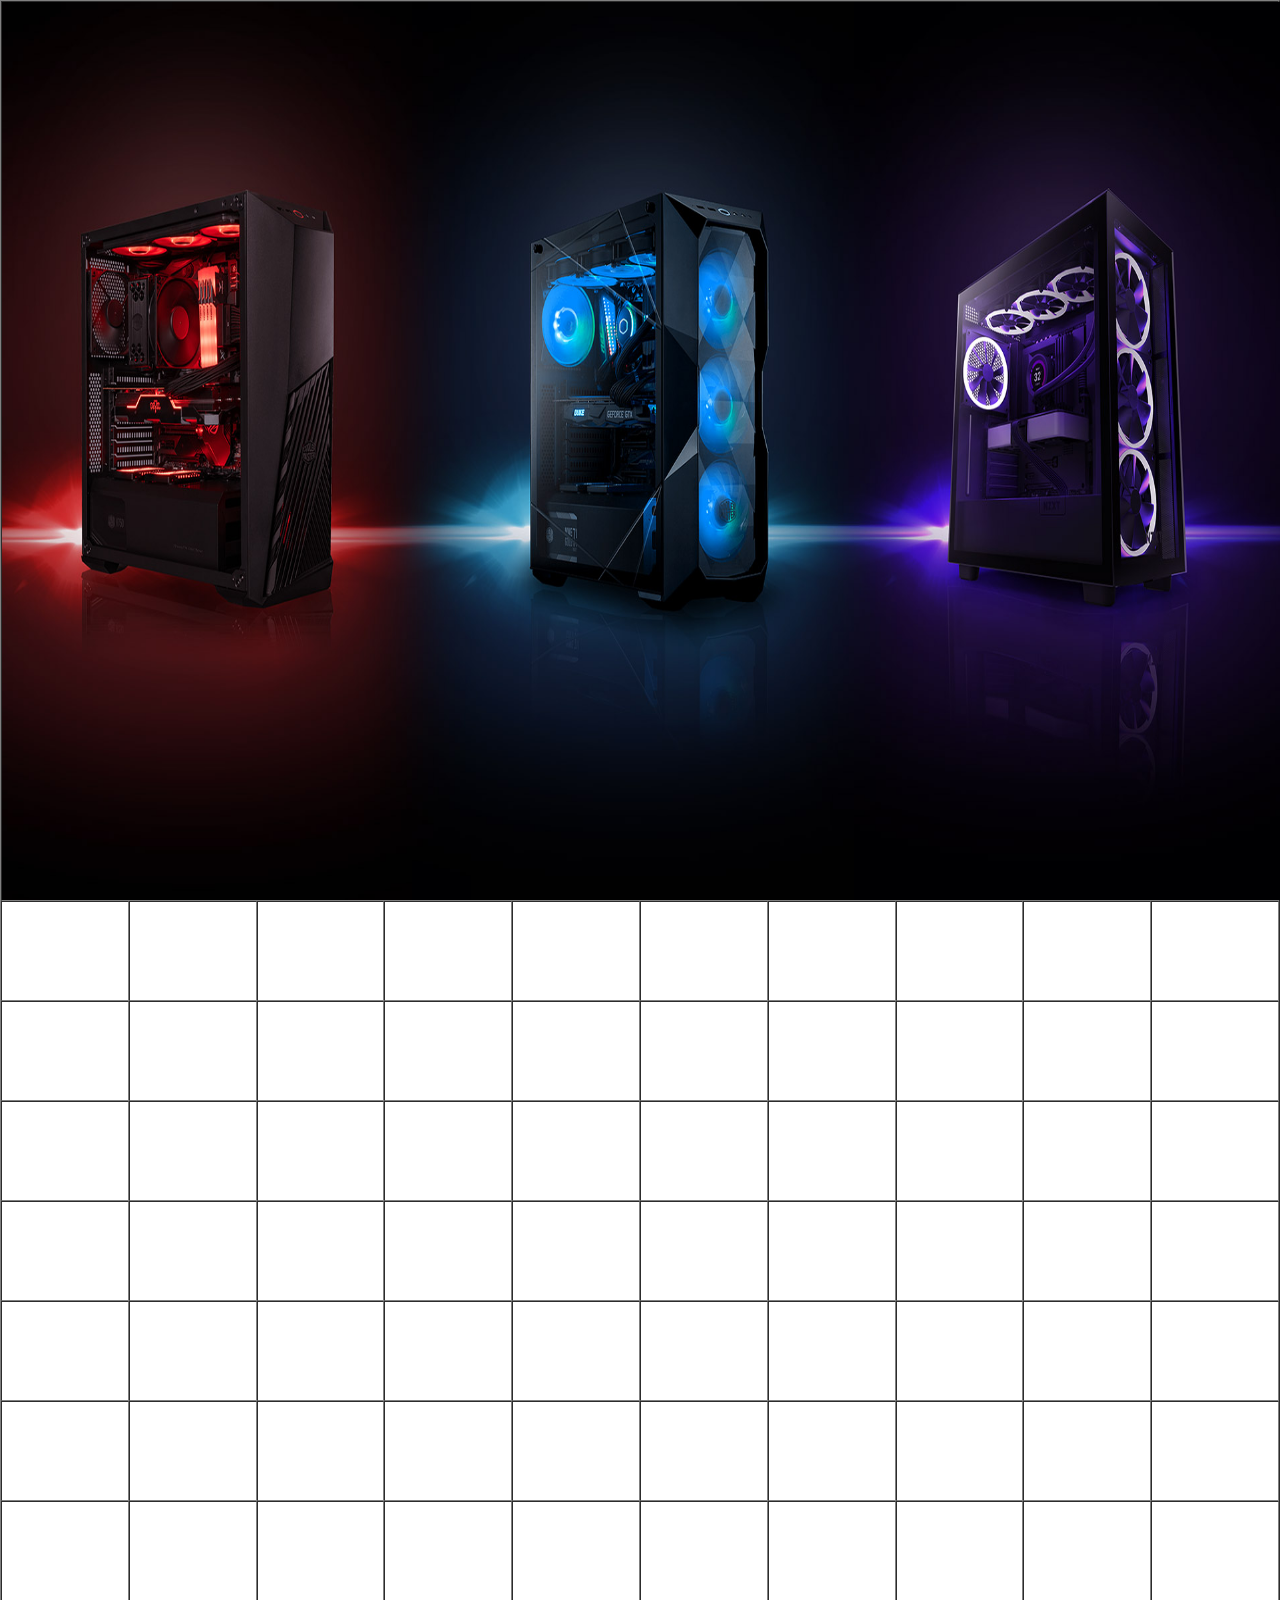
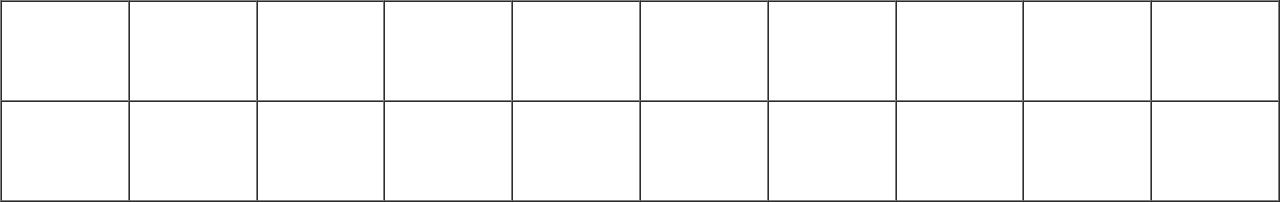
==== produtos.html @ 62914cd3 "Primeira salvada" ====
<!DOCTYPE html>
<html lang="PT/BR">
<head>
    <meta charset="UTF-8">
    <meta name="viewport" content="width=device-width, initial-scale=1.0">
    <title>Produtos</title> <link rel="stylesheet" href="produtos.css">
</head>
<body>
    <table border="1">
        <tr class="pcs-tr">
            <td id="pcs"colspan="10"> 
                <img class="computadores"src="./imgUteis/pc_gamer_atlas.jpg" alt="">
                <img class="computadores"src="./imgUteis/pc_gamer_tempest.jpg" alt="">
                <img class="computadores"src="./imgUteis/pc_gamer_ad_astra.jpg" alt="">
            </td>
        </tr>
           
        <tr>
            <td></td>
            <td></td>
            <td></td>
            <td></td>
            <td></td>
            <td></td>
            <td></td>
            <td></td>
            <td></td>
            <td></td>
        </tr>
        <tr>
            <td></td>
            <td></td>
            <td></td>
            <td></td>
            <td></td>
            <td></td>
            <td></td>
            <td></td>
            <td></td>
            <td></td>
        </tr>
        <tr>
            <td></td>
            <td></td>
            <td></td>
            <td></td>
            <td></td>
            <td></td>
            <td></td>
            <td></td>
            <td></td>
            <td></td>
        </tr>
        <tr>
            <td></td>
            <td></td>
            <td></td>
            <td></td>
            <td></td>
            <td></td>
            <td></td>
            <td></td>
            <td></td>
            <td></td>
        </tr>
        <tr>
            <td></td>
            <td></td>
            <td></td>
            <td></td>
            <td></td>
            <td></td>
            <td></td>
            <td></td>
            <td></td>
            <td></td>
        </tr>
        <tr>
            <td></td>
            <td></td>
            <td></td>
            <td></td>
            <td></td>
            <td></td>
            <td></td>
            <td></td>
            <td></td>
            <td></td>
        </tr>
        <tr>
            <td></td>
            <td></td>
            <td></td>
            <td></td>
            <td></td>
            <td></td>
            <td></td>
            <td></td>
            <td></td>
            <td></td>
        </tr>
        <tr>
            <td></td>
            <td></td>
            <td></td>
            <td></td>
            <td></td>
            <td></td>
            <td></td>
            <td></td>
            <td></td>
            <td></td>
        </tr>
        <tr>
            <td></td>
            <td></td>
            <td></td>
            <td></td>
            <td></td>
            <td></td>
            <td></td>
            <td></td>
            <td></td>
            <td></td>
        </tr>

    </table>
</body>
</html>
---- produtos.css ----
:root {
    --number-of-squares: 10;
}

*{
    margin: 0;
    padding: 0;
    box-sizing: border-box;
}

body {
    overflow-y: scroll;
}

table{
    background-color: #ffffff;
    min-height: 100vh;  
    width: calc(100vw - (100vw - 100%));   
    border-spacing: 0;
}

tr {
    width: 100%;
    display: flex;
    flex-direction: row;
    justify-content: space-between;
}

td {
    height: 100px;
    width: calc(100% / var(--number-of-squares));
}

.pcs-tr {
    width: 100%;
    height: 100vh;
}

#pcs {
    display: flex;
    flex-direction: row;
    width: 100%;
    height: 100% !important;
}

.computadores {
    width: 33.4%;
}
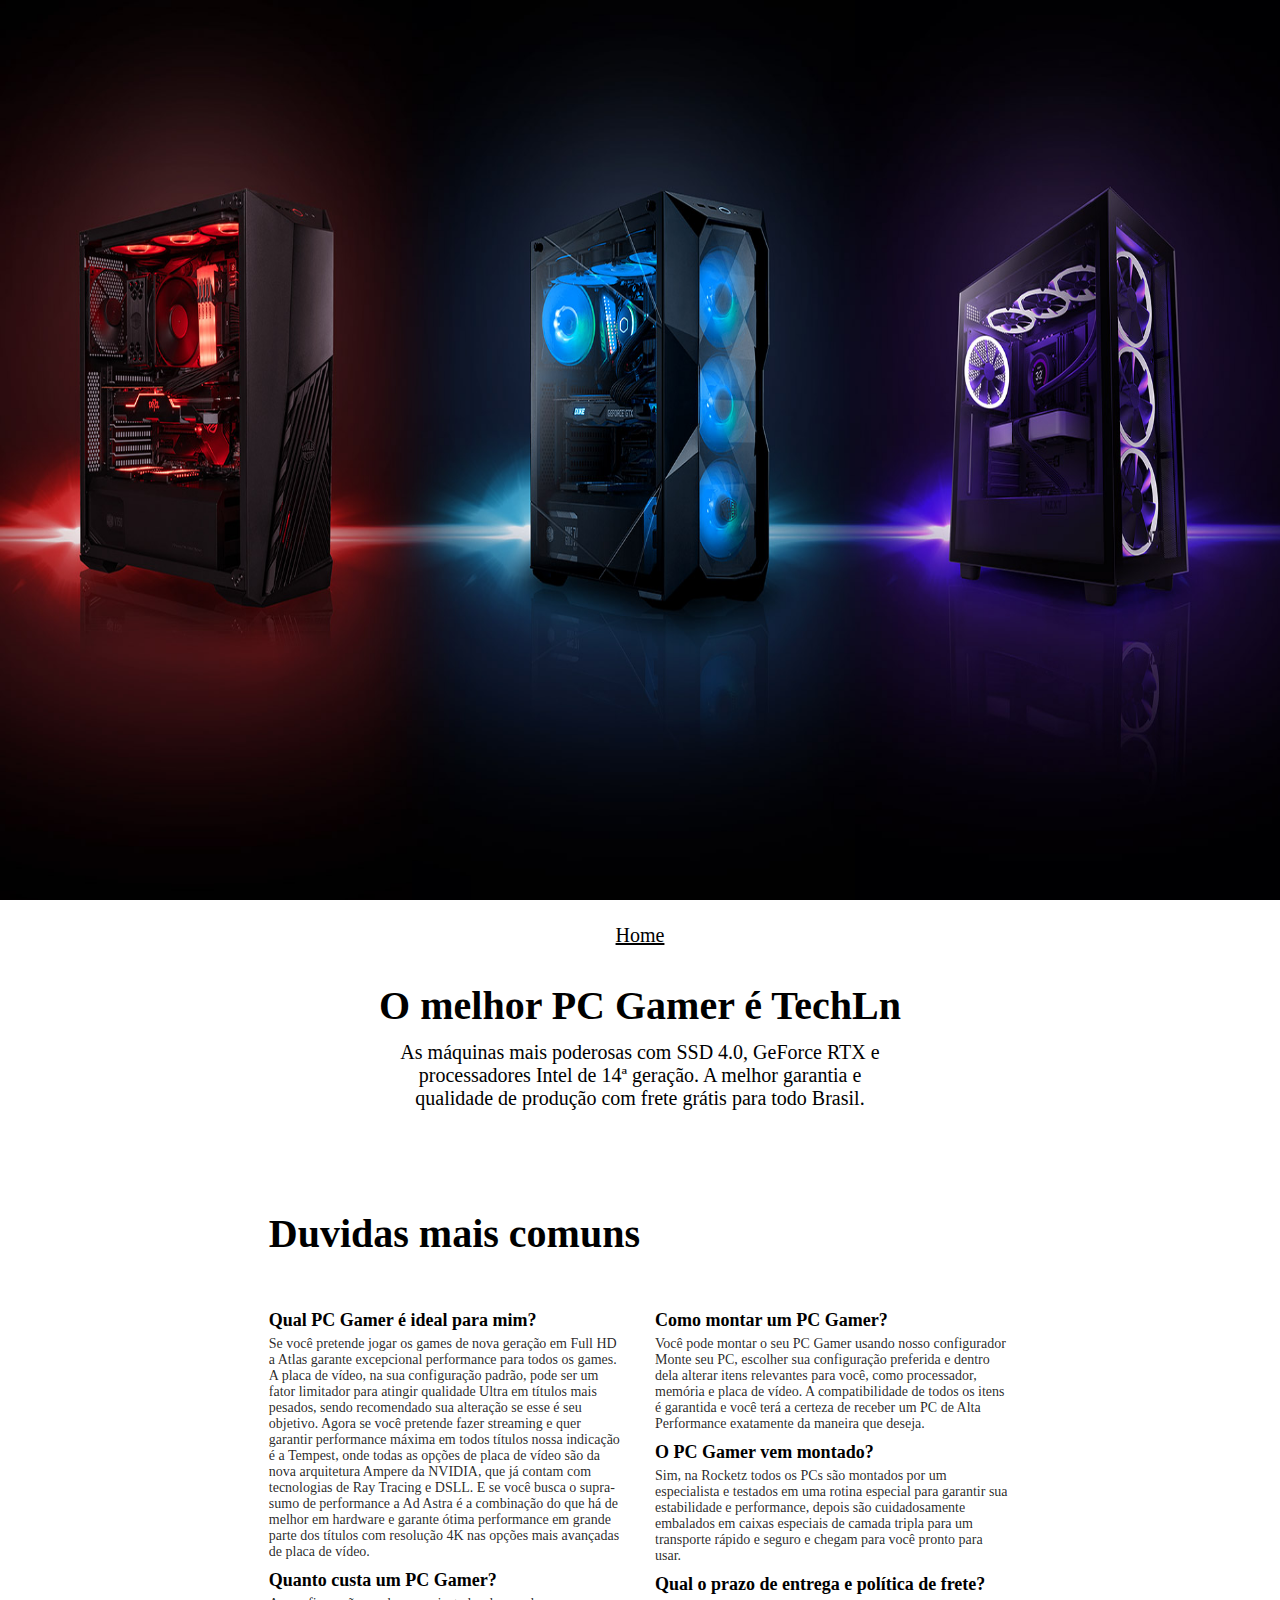
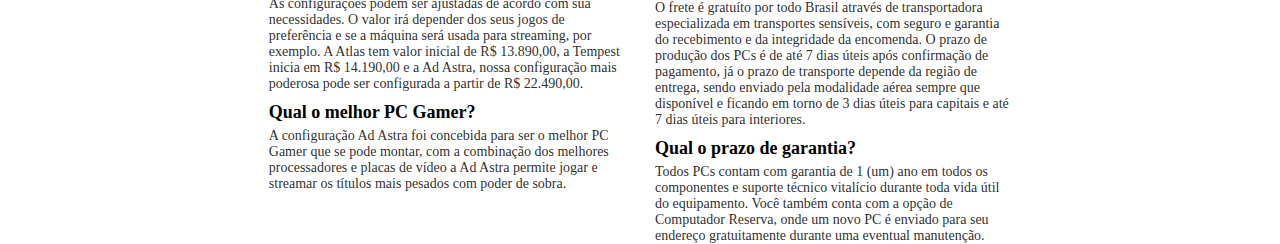
==== commit 1e468fd1: "Site final" ====
--- a/produtos.html
+++ b/produtos.html
@@ -6,7 +6,7 @@
     <title>Produtos</title> <link rel="stylesheet" href="produtos.css">
 </head>
 <body>
-    <table border="1">
+    <table>
         <tr class="pcs-tr">
             <td id="pcs"colspan="10"> 
                 <img class="computadores"src="./imgUteis/pc_gamer_atlas.jpg" alt="">
@@ -15,115 +15,50 @@
             </td>
         </tr>
            
-        <tr>
-            <td></td>
-            <td></td>
-            <td></td>
-            <td></td>
-            <td></td>
-            <td></td>
-            <td></td>
-            <td></td>
-            <td></td>
-            <td></td>
+        <tr class="home-wrapper">
+            <td><a href="/">Home</a></td>
+            <td id="melhorpc" colspan="4"><h1>O melhor PC Gamer é TechLn</h1></td>
+            <td><h3>As máquinas mais poderosas com SSD 4.0, GeForce RTX e processadores Intel de 14ª geração. A melhor garantia e qualidade de produção com frete grátis para todo Brasil.</h3></td>
         </tr>
-        <tr>
-            <td></td>
-            <td></td>
-            <td></td>
-            <td></td>
-            <td></td>
-            <td></td>
-            <td></td>
-            <td></td>
-            <td></td>
-            <td></td>
+        <tr class="tr-questions-wrapper"> 
+            <td>
+                <h2>Duvidas mais comuns</h2>
+            </td>
+            <td>
+                <div>
+                   <div>
+                        <h4>Qual PC Gamer é ideal para mim?</h4>
+                        <p>Se você pretende jogar os games de nova geração em Full HD a Atlas garante excepcional performance para todos os games. A placa de vídeo, na sua configuração padrão, pode ser um fator limitador para atingir qualidade Ultra em títulos mais pesados, sendo recomendado sua alteração se esse é seu objetivo. Agora se você pretende fazer streaming e quer garantir performance máxima em todos títulos nossa indicação é a Tempest, onde todas as opções de placa de vídeo são da nova arquitetura Ampere da NVIDIA, que já contam com tecnologias de Ray Tracing e DSLL. E se você busca o supra-sumo de performance a Ad Astra é a combinação do que há de melhor em hardware e garante ótima performance em grande parte dos títulos com resolução 4K nas opções mais avançadas de placa de vídeo.</p>
+                   </div>
+                   <div>
+                        <h4>Quanto custa um PC Gamer?</h4>
+                        <p>As configurações podem ser ajustadas de acordo com sua necessidades. O valor irá depender dos seus jogos de preferência e se a máquina será usada para streaming, por exemplo. A Atlas tem valor inicial de R$ 13.890,00, a Tempest inicia em R$ 14.190,00 e a Ad Astra, nossa configuração mais poderosa pode ser configurada a partir de R$ 22.490,00.</p>
+                   </div>
+                   <div>
+                        <h4>Qual o melhor PC Gamer?</h4>
+                        <p>A configuração Ad Astra foi concebida para ser o melhor PC Gamer que se pode montar, com a combinação dos melhores processadores e placas de vídeo a Ad Astra permite jogar e streamar os títulos mais pesados com poder de sobra.</p>
+                   </div>
+                </div>
+                <div>
+                    <div>
+                        <h4>Como montar um PC Gamer?</h4>
+                        <p>Você pode montar o seu PC Gamer usando nosso configurador Monte seu PC, escolher sua configuração preferida e dentro dela alterar itens relevantes para você, como processador, memória e placa de vídeo. A compatibilidade de todos os itens é garantida e você terá a certeza de receber um PC de Alta Performance exatamente da maneira que deseja.</p>
+                   </div>
+                   <div>
+                        <h4>O PC Gamer vem montado?</h4>
+                        <p>Sim, na Rocketz todos os PCs são montados por um especialista e testados em uma rotina especial para garantir sua estabilidade e performance, depois são cuidadosamente embalados em caixas especiais de camada tripla para um transporte rápido e seguro e chegam para você pronto para usar.</p>
+                   </div>
+                   <div>
+                        <h4>Qual o prazo de entrega e política de frete?</h4>
+                        <p>O frete é gratuíto por todo Brasil através de transportadora especializada em transportes sensíveis, com seguro e garantia do recebimento e da integridade da encomenda. O prazo de produção dos PCs é de até 7 dias úteis após confirmação de pagamento, já o prazo de transporte depende da região de entrega, sendo enviado pela modalidade aérea sempre que disponível e ficando em torno de 3 dias úteis para capitais e até 7 dias úteis para interiores.</p>
+                   </div>
+                   <div>
+                        <h4>Qual o prazo de garantia?</h4>
+                        <p>Todos PCs contam com garantia de 1 (um) ano em todos os componentes e suporte técnico vitalício durante toda vida útil do equipamento. Você também conta com a opção de Computador Reserva, onde um novo PC é enviado para seu endereço gratuitamente durante uma eventual manutenção.</p>
+                    </div>
+                </div>
+            </td>
         </tr>
-        <tr>
-            <td></td>
-            <td></td>
-            <td></td>
-            <td></td>
-            <td></td>
-            <td></td>
-            <td></td>
-            <td></td>
-            <td></td>
-            <td></td>
-        </tr>
-        <tr>
-            <td></td>
-            <td></td>
-            <td></td>
-            <td></td>
-            <td></td>
-            <td></td>
-            <td></td>
-            <td></td>
-            <td></td>
-            <td></td>
-        </tr>
-        <tr>
-            <td></td>
-            <td></td>
-            <td></td>
-            <td></td>
-            <td></td>
-            <td></td>
-            <td></td>
-            <td></td>
-            <td></td>
-            <td></td>
-        </tr>
-        <tr>
-            <td></td>
-            <td></td>
-            <td></td>
-            <td></td>
-            <td></td>
-            <td></td>
-            <td></td>
-            <td></td>
-            <td></td>
-            <td></td>
-        </tr>
-        <tr>
-            <td></td>
-            <td></td>
-            <td></td>
-            <td></td>
-            <td></td>
-            <td></td>
-            <td></td>
-            <td></td>
-            <td></td>
-            <td></td>
-        </tr>
-        <tr>
-            <td></td>
-            <td></td>
-            <td></td>
-            <td></td>
-            <td></td>
-            <td></td>
-            <td></td>
-            <td></td>
-            <td></td>
-            <td></td>
-        </tr>
-        <tr>
-            <td></td>
-            <td></td>
-            <td></td>
-            <td></td>
-            <td></td>
-            <td></td>
-            <td></td>
-            <td></td>
-            <td></td>
-            <td></td>
-        </tr>
-
     </table>
 </body>
 </html>--- a/produtos.css
+++ b/produtos.css
@@ -1,7 +1,3 @@
-:root {
-    --number-of-squares: 10;
-}
-
 *{
     margin: 0;
     padding: 0;
@@ -14,7 +10,8 @@
 
 table{
     background-color: #ffffff;
-    min-height: 100vh;  
+    min-height: 100vh;
+    height: fit-content;  
     width: calc(100vw - (100vw - 100%));   
     border-spacing: 0;
 }
@@ -28,7 +25,6 @@
 
 td {
     height: 100px;
-    width: calc(100% / var(--number-of-squares));
 }
 
 .pcs-tr {
@@ -47,4 +43,88 @@
     width: 33.4%;
 }
 
+#melhorpc{
+    
+    font-size: 20px;
+}
 
+.home-wrapper {
+    display: flex;
+    flex-direction: column;
+    width: 100%;
+    justify-content: center;
+    align-items: center;
+    margin: 0 0 100px;
+
+    /* Uso do nesting do css para puxar td filho do .home-wrapper */
+    & td {
+        display: flex;
+        align-items: center;
+        justify-content: center;
+        height: 70px;
+
+        & a {
+            cursor: pointer;
+            text-decoration: underline;
+            font-size: 20px;
+            color: black;
+        }
+
+        & h3 {
+            font-size: 20px;
+            width: 40%;
+            text-align: center;
+            font-weight: 400;
+        }
+    }
+}
+
+.tr-questions-wrapper {
+    display: flex;
+    flex-direction: column;
+    width: 100%;
+    padding: 0 21%;
+    margin: 0 auto 350px;
+
+    & td {
+        & h2 {
+            font-size: 40px;
+        }
+    }
+
+    /* Seleciona o segundo td */
+    & td:nth-child(2) {
+        display: flex;
+        flex-direction: row;
+        gap: 30px;
+
+        & div {
+            display: flex;
+            flex-direction: column;
+            gap: 10px;
+            width: 100%;
+
+            & div {
+                display: flex;
+                flex-direction: column;
+                gap: 5px;
+
+                & h4 {
+                    font-size: 18px;
+                    font-weight: 600;
+                    color: black;
+                }
+
+                & p {
+                    font-weight: 400;
+                    color: #272727fd;
+                    font-size: 14px;
+                }
+            }
+        }
+    }
+
+
+}
+
+
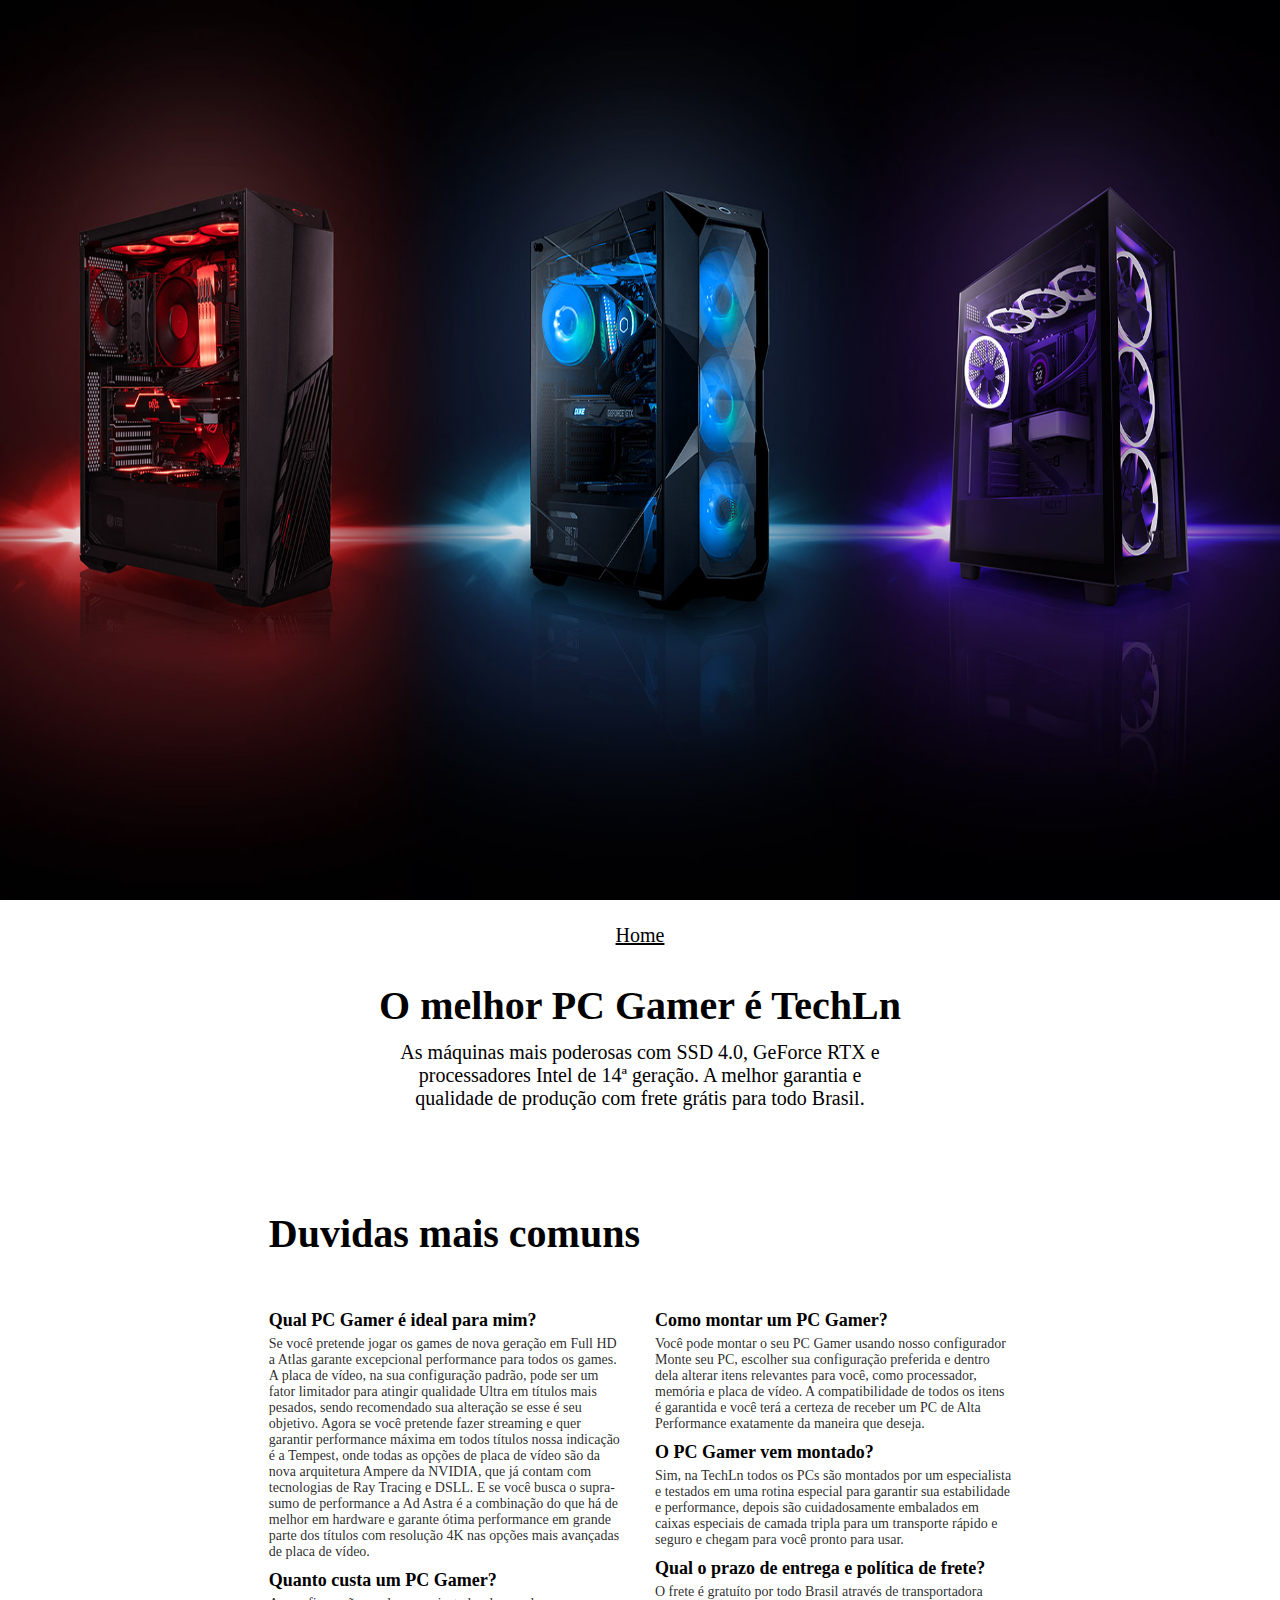
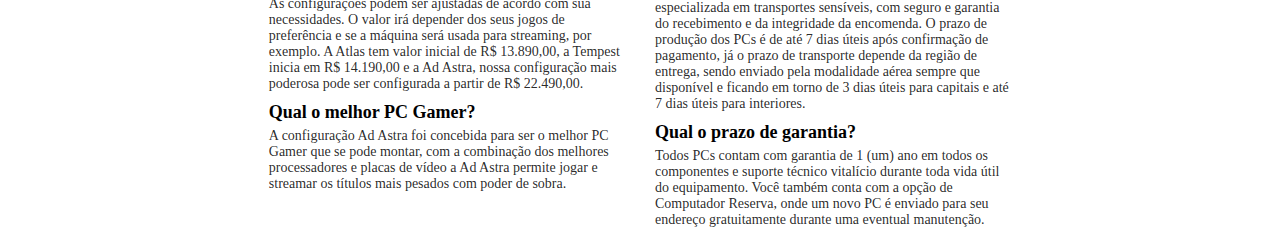
==== commit 64639a34: "Correcao" ====
--- a/produtos.html
+++ b/produtos.html
@@ -46,7 +46,7 @@
                    </div>
                    <div>
                         <h4>O PC Gamer vem montado?</h4>
-                        <p>Sim, na Rocketz todos os PCs são montados por um especialista e testados em uma rotina especial para garantir sua estabilidade e performance, depois são cuidadosamente embalados em caixas especiais de camada tripla para um transporte rápido e seguro e chegam para você pronto para usar.</p>
+                        <p>Sim, na TechLn todos os PCs são montados por um especialista e testados em uma rotina especial para garantir sua estabilidade e performance, depois são cuidadosamente embalados em caixas especiais de camada tripla para um transporte rápido e seguro e chegam para você pronto para usar.</p>
                    </div>
                    <div>
                         <h4>Qual o prazo de entrega e política de frete?</h4>
